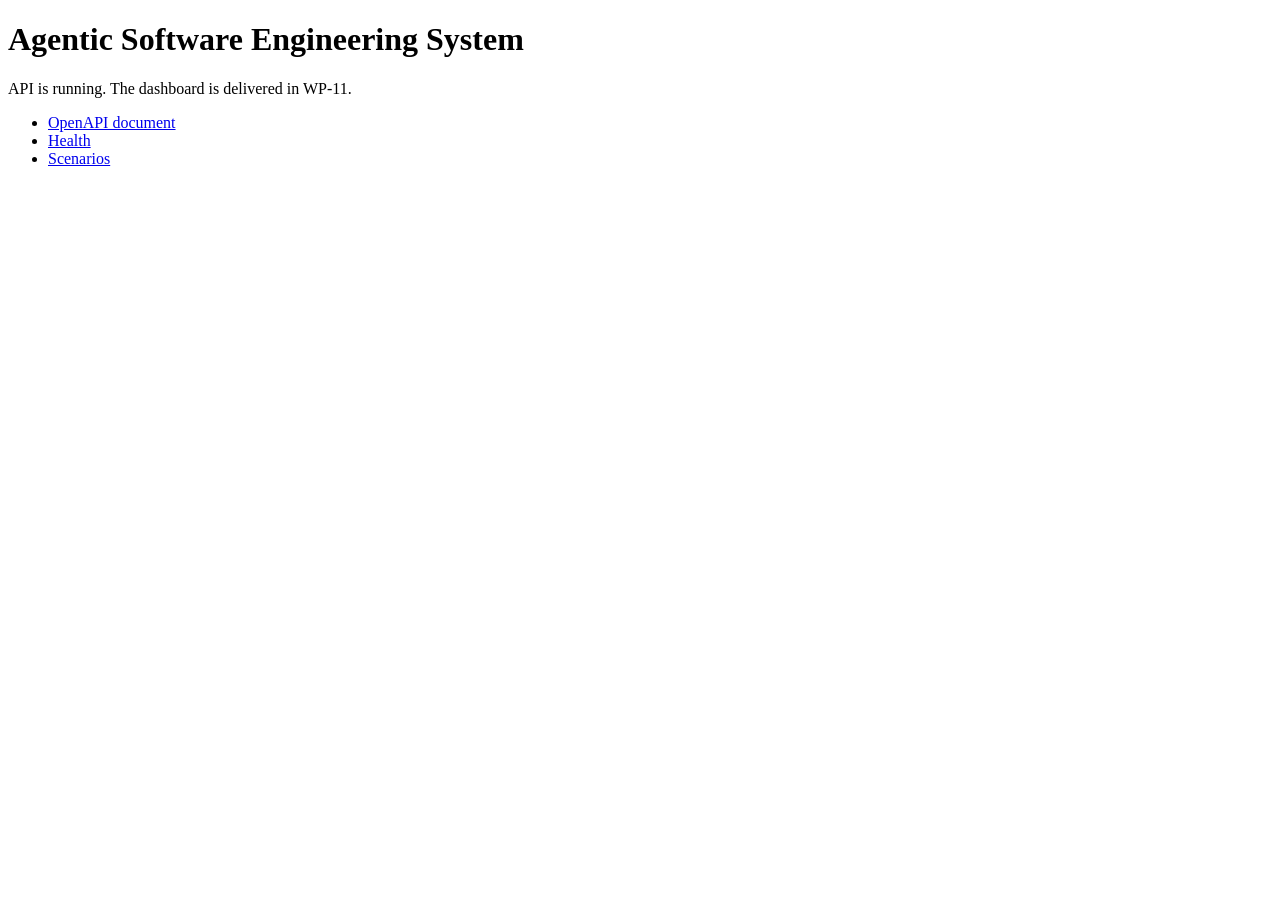
==== src/AgenticSdlc.Web/wwwroot/index.html @ b8288388 "WP-9 implemented the REST API delivery surface in AgenticSdlc.Web, making the whole platform reachab" ====
<!doctype html>
<html lang="en">
<head>
  <meta charset="utf-8" />
  <title>Agentic SDLC Platform</title>
</head>
<body>
  <h1>Agentic Software Engineering System</h1>
  <p>API is running. The dashboard is delivered in WP-11.</p>
  <ul>
    <li><a href="/openapi/v1.json">OpenAPI document</a></li>
    <li><a href="/api/health">Health</a></li>
    <li><a href="/api/scenarios">Scenarios</a></li>
  </ul>
</body>
</html>
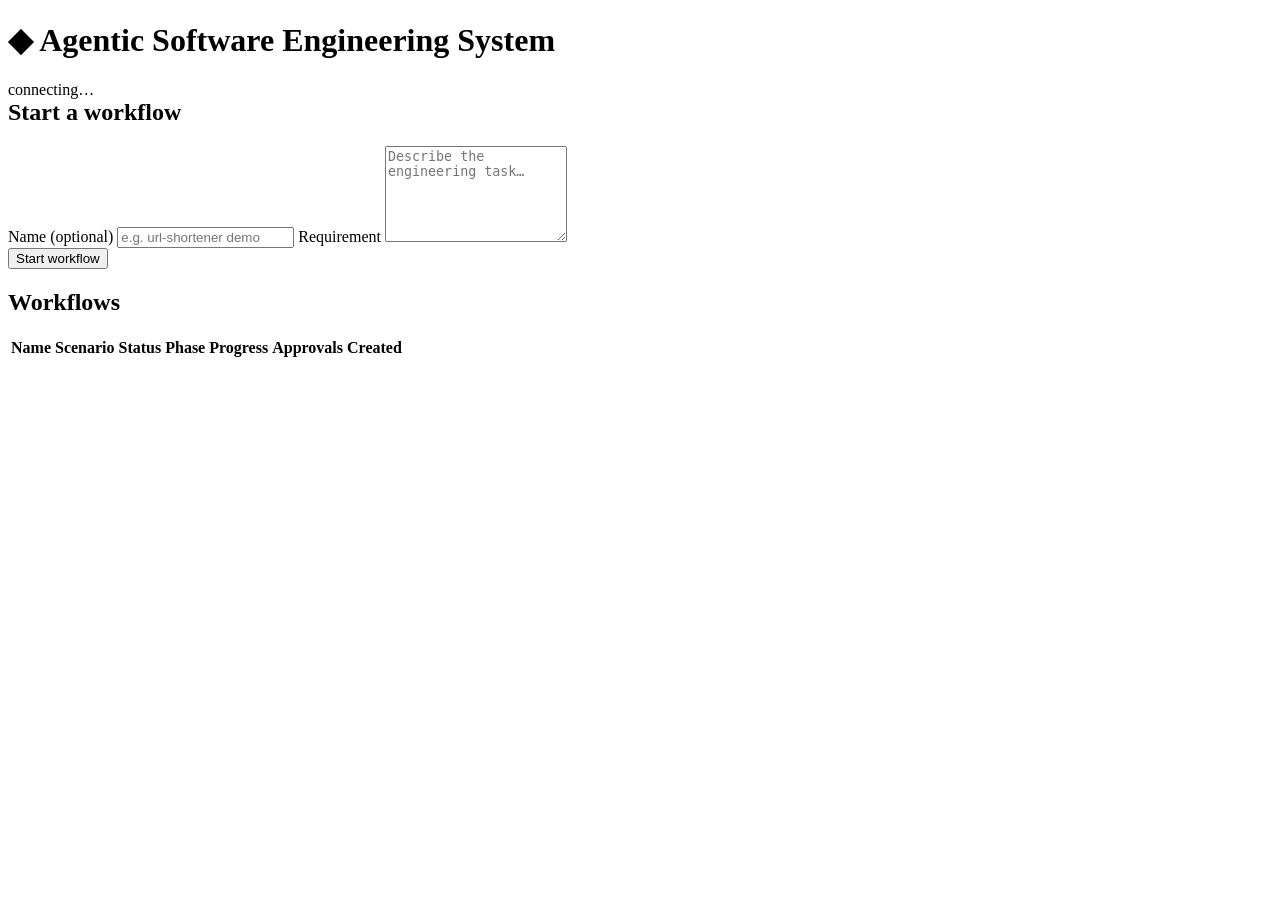
==== commit c1cb40df: "WP-11 built the dashboard — the platform's visual front end — as pure ES-module JavaScript served fr" ====
--- a/src/AgenticSdlc.Web/wwwroot/index.html
+++ b/src/AgenticSdlc.Web/wwwroot/index.html
@@ -2,15 +2,47 @@
 <html lang="en">
 <head>
   <meta charset="utf-8" />
+  <meta name="viewport" content="width=device-width, initial-scale=1" />
   <title>Agentic SDLC Platform</title>
+  <link rel="stylesheet" href="/css/app.css" />
 </head>
 <body>
-  <h1>Agentic Software Engineering System</h1>
-  <p>API is running. The dashboard is delivered in WP-11.</p>
-  <ul>
-    <li><a href="/openapi/v1.json">OpenAPI document</a></li>
-    <li><a href="/api/health">Health</a></li>
-    <li><a href="/api/scenarios">Scenarios</a></li>
-  </ul>
+  <header class="topbar">
+    <h1><span class="brand">◆</span> Agentic Software Engineering System</h1>
+    <div class="spacer"></div>
+    <span id="health" class="live"><span class="dot"></span><span class="txt">connecting…</span></span>
+  </header>
+
+  <div class="container">
+    <div class="card">
+      <h2 style="margin-top:0">Start a workflow</h2>
+      <div id="scenarios" class="scenario-cards"></div>
+
+      <label for="name">Name (optional)</label>
+      <input id="name" placeholder="e.g. url-shortener demo" />
+
+      <label for="requirement">Requirement</label>
+      <textarea id="requirement" rows="6" placeholder="Describe the engineering task…"></textarea>
+
+      <div id="brownfield-seed" style="display:none">
+        <label for="source">Seed from a previous greenfield run (optional)</label>
+        <select id="source"><option value="">— none (use bundled sample) —</option></select>
+      </div>
+
+      <div class="controls">
+        <button id="start" class="primary">Start workflow</button>
+      </div>
+    </div>
+
+    <h2>Workflows</h2>
+    <div class="card" style="padding:0;overflow:hidden">
+      <table>
+        <thead><tr><th>Name</th><th>Scenario</th><th>Status</th><th>Phase</th><th>Progress</th><th>Approvals</th><th>Created</th></tr></thead>
+        <tbody id="workflow-list"></tbody>
+      </table>
+    </div>
+  </div>
+
+  <script type="module" src="/js/home.js"></script>
 </body>
 </html>
